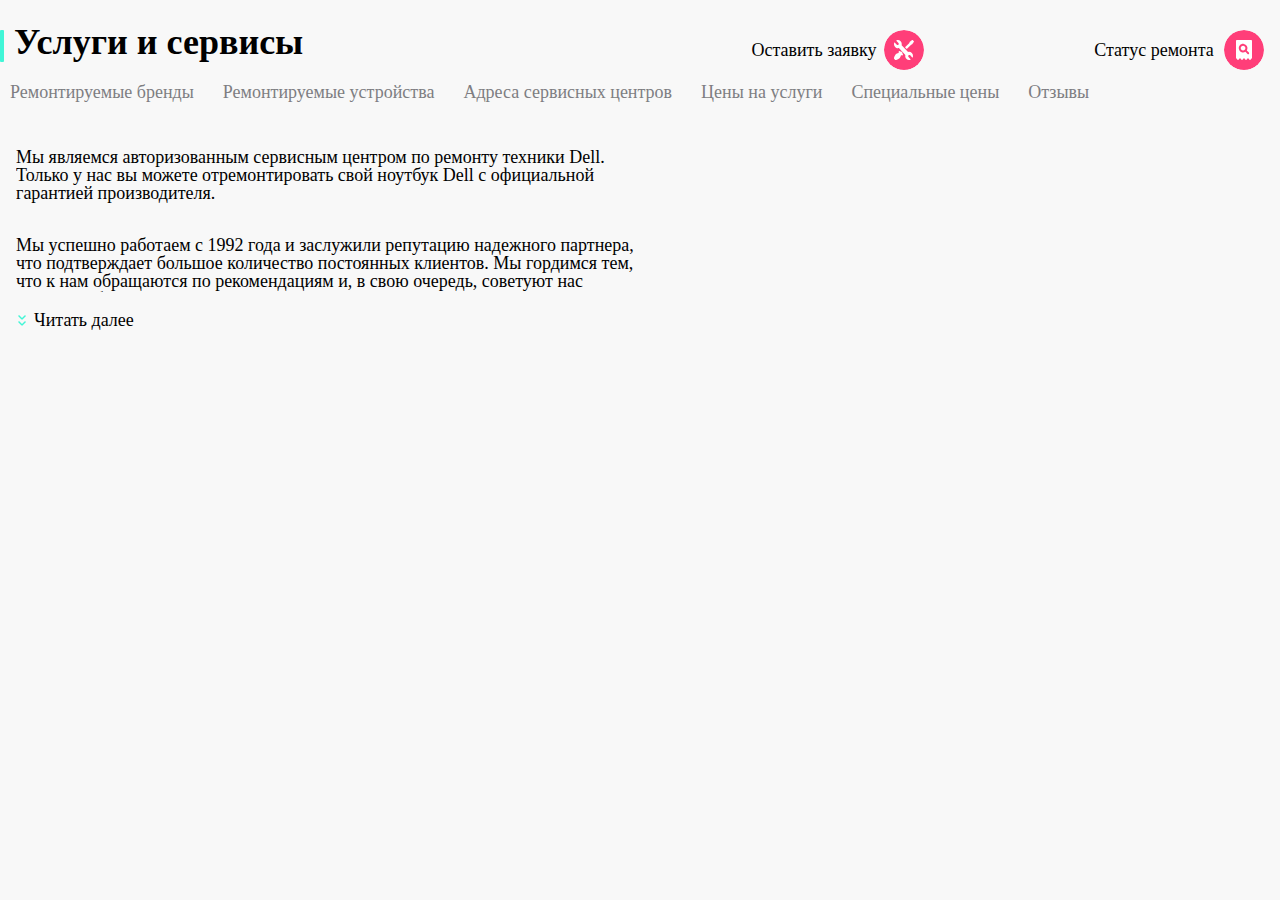
==== index.html @ b366f9f3 "Update index.html" ====
<!DOCTYPE html>
<html lang="ru">
<head>
    <meta charset="UTF-8">
    <meta name="viewport" content="width=device-width, initial-scale=1.0">
    <title>CPS</title>
    <link rel="stylesheet" href="base.css">
    <link rel="stylesheet" href="../Font/TTLakes/stylesheet.css">

</head>
<body>
<header class="header">
    <div class="menu_upper">
        <button class="round-button upper-menu__icon_burger-button"></button>
        <div class="divider1"></div>
        <a href="#" class="header-nav__btn"><img src="/img/Group.svg" alt="Логотип компании CPS"></a>

        <button class="round-button upper-menu__icon_call-button"></button>
        <button class="round-button upper-menu__icon_chat-button"></button>
        <button class="round-button upper-menu__icon_profile-button"></button>

        <div class="divider2"></div>
        <button class="round-button upper-menu__icon_repair-button"></button>
        <button class="round-button upper-menu__icon_check-status-button"></button>
    </div>
</header>

<main class="main">
    <div class="main__title">
        <div class="highlight"></div>
        <h1>Услуги и сервисы</h1>
        <div class="upper-menu__icon-full">
            <a href="ya.ru"><button class="round-button upper-menu__icon_repair-button-full"></button></a>
            <a href="ya.ru"><button class="round-button upper-menu__icon_check-status-button-full"></button></a>
        </div>
    </div>
    <nav class="main__menu">
        <ul class="slide__menu">
            <li><a class="slide__button" href="#">Ремонтируемые бренды</a></li>
            <li><a class="slide__button" href="#">Ремонтируемые устройства</a></li>
            <li><a class="slide__button" href="#">Адреса сервисных центров</a></li>
            <li><a class="slide__button" href="#">Цены на услуги</a></li>
            <li><a class="slide__button" href="#">Специальные цены</a></li>
            <li><a class="slide__button" href="#">Отзывы</a></li>
        </ul>
    </nav>
    <div class="block1">
        <div class="block1__block2">
            <div class="block1__text">
                <p class="block__text">Мы являемся авторизованным сервисным центром по ремонту техники Dell. Только у нас вы можете отремонтировать свой ноутбук Dell с официальной гарантией производителя.</p>
                <br>
                <p class="block__text">Мы успешно работаем с 1992 года и заслужили репутацию надежного партнера, что подтверждает большое количество постоянных клиентов. Мы гордимся тем, что к нам обращаются по рекомендациям и, в свою очередь, советуют нас родным и близким.</p>
            </div>
            <button class="button-b"> <img src="/img/expand.png" alt="Стрелка в низ читать далее">Читать далее</button>
        </div>

        <div class="background__img"><img src="/img/svg_full/MG3223.png" alt=""></div>
    </div>
</main>

</body>
</html>
---- base.css ----
@font-face {
    font-family: 'TT Lakes';
    src: url(Font/TTLakes/TTLakes-Medium.woff) format('woff');
    font-weight: 600;
    font-style: normal;
}

@font-face {
    font-family: 'TT Lakes';
    src: url(Font/TTLakes/TTLakes-Regular.woff) format('woff');
    font-weight: 300;
    font-style: normal;
}

@font-face {
    font-family: 'TT Lakes';
    src: url(Font/TTLakes/TTLakes-Bold.woff) format('woff');
    font-weight: 900;
    font-style: normal;
}
* {
    margin: 0;
    padding: 0;
    font-family: 'TTLakes', serif;
    list-style-type: none;
    text-decoration: none;
}
body{
    font-family: 'TT Lakes', serif;
    font-size: 18px;
    line-height: 24px;
    overflow: hidden;
    /*letter-spacing: 2px;*/
    background-color: #F8F8F8;
}

.wrapper{
    width: 100%;
}
button{
    outline: none;
    border: 0;
    background: transparent;
}
.round-button{
    height: 40px;
    width: 40px;
    border-radius: 20px;
    /*background-color: #FF3E79;*/
}

.menu_upper{
    display: flex;

}
.menu_upper ul {
    display: flex;
    justify-content: space-between;
}
.block1__text{
    display: flex;
    flex-direction: column;
}
.block1__text{
    margin-left: 16px;
    font-size: 16px;
    line-height: 18px;
    display: -webkit-box;
    -webkit-box-orient: vertical;
    -webkit-line-clamp: 4;
    overflow: hidden;
    !important;
}
.highlight{
    width: 4px;
    height: 32px;
    border-radius: 1px;
    background: #41F6D7;
}
.slide__button:focus{
    border: 2px solid #B8FFEC;
}
.block__text,
.slide__button,
.button-b{
    font-size: 16px;
}
.button-b{
    display: flex;
    align-items: center;
    padding: 16px 0 0 10px ;
}


.slide__button{
    color: #7E7E82;
}
.block__text,
.background__img{
    padding-top: 16px
}
.upper-menu__icon_burger-button{
    background-image: url("[data-uri]")
}
.upper-menu__icon_call-button{
    background-image: url("[data-uri]");
}
.upper-menu__icon_chat-button{
    background-image: url("[data-uri]");
}
.upper-menu__icon_profile-button{
    background-image: url("[data-uri]");
}
.upper-menu__icon_repair-button,
.upper-menu__icon_repair-button-full{
    background-image: url("[data-uri]");
}
.upper-menu__icon_check-status-button,
.upper-menu__icon_check-status-button-full{
    background-image: url("[data-uri]");

}
.upper-menu__icon_repair-button-full{
    margin-left: -170px;
}



@media (min-width: 320px) {

    .upper-menu__icon_call-button,
    .upper-menu__icon_chat-button,
    .upper-menu__icon_profile-button,
    .upper-menu__icon-full{
        display: none;
    }


    .header-nav__btn{
        margin-right: auto;
    }

    .menu_upper{
        justify-content: space-between;
        padding: 10px;
        margin-top: 10px;
    }

    .menu_upper{
        gap: 16px;
        align-items: center;
    }

    .divider1{
        display: none;
    }

    .divider2{
        width: 2px;
        height: 32px;
        border-radius: 1px;
        background: #EAEAEA;
    }

    .highlight{
        width: 4px;
        height: 32px;
        border-radius: 1px;
        background: #41F6D7;
    }

    .main__title{
        display: flex;
        gap: 10px;
    }

    .slide__menu{
        display: flex;
        gap: 10px;
        align-items: center;
        padding: 10px;
        overflow: auto;
        white-space: nowrap;
    }

    img{
        max-width: 99%;
        height: auto;
    }
    .block1{
        display: flex;
        flex-direction: column;
    }


}
@media (min-width: 768px) {

    .header-nav__btn{
        margin-right: auto;
    }
    .upper-menu__icon_call-button,
    .upper-menu__icon_chat-button,
    .upper-menu__icon_profile-button{
        display: block;
    }


    .divider1{
        display: block;
        width: 2px;
        height: 32px;
        border-radius: 1px;
        background: #EAEAEA;
    }
    .divider2{
        width: 2px;
        height: 32px;
        border-radius: 1px;
        background: #EAEAEA;
    }
    .main__title{
        display: flex;
        gap: 10px;
    }

    .menu_upper{
        justify-content: space-between;
        padding: 10px;
    }

    .round-button{
        gap: 16px;
        align-items: center;
    }

    .button_list2{
        margin-left: auto;
        padding-right: 16px;
    }

    .button_list2 .button{
        display: block;
    }

    .block1__text{
        display: flex;
        justify-content: space-between;
        align-items: stretch;
        height: 160px;
    }

    .background__img{
        display: flex;
        justify-content: space-between;
        align-items: stretch;
    }

    img{
        max-width: 99%;
        height: auto;
        background-position: center;
    }
    .block1{
        display: flex;
        flex-direction: row;
    }
    .block1__block2{
        width: 50%;
    }
    .background__img{
        width: 50%;
    }
    .block1__block2{
        padding-top: 18px;
    }
    .block__text,
    .slide__button,
    .button-b{
        font-size: 18px;
    }


}
@media (min-width: 1120px) {
    .upper-menu__icon_burger-button,
    .divider1,
    .header-nav__btn,
    .upper-menu__icon_call-button,
    .upper-menu__icon_chat-button,
    .upper-menu__icon_profile-button,
    .divider2,
    .upper-menu__icon_repair-button,
    .upper-menu__icon_check-status-button,
    .header-nav__btn,
    .divider1{
        display: none;
    }
    .upper-menu__icon-full{
        display: flex;
        justify-content: space-between;
        gap: 10px;
        margin-left: auto;
        padding-right: 16px;
    }
    .upper-menu__icon-full{
        justify-content: center;
        align-items: center
    }

    .slide__menu{
        display: flex;
        gap: 0;
        row-gap: 10px;
        align-items: center;
        padding: 10px;
        overflow: auto;
        white-space: nowrap;
        flex-wrap: wrap;
    }
    .slide__button{
        margin-right: 29px;
    }
    .upper-menu__icon_repair-button-full,
    .upper-menu__icon_check-status-button-full{
        display: block;
        align-items: center;
        font-size: 18px;

    }
    .upper-menu__icon_repair-button-full::before{
        content: "Оставить заявку";
        align-content: flex-end;
        margin-left: -160px;

    }
    .upper-menu__icon_check-status-button-full::before{
        content: "Статус ремонта";
        align-content: flex-end;
        margin-left: -160px;

    }
    .upper-menu__icon_check-status-button-full{
        margin-left: 160px;
    }
    button{
        padding-right: 20px;
    }
}



}
---- Font/TTLakes/stylesheet.css ----
@font-face {
    font-family: 'TT Lakes';
    src: url('TTLakes-Italic.eot');
    src: local('TT Lakes Italic'), local('TTLakes-Italic'),
        url('TTLakes-Italic.eot?#iefix') format('embedded-opentype'),
        url('TTLakes-Italic.woff') format('woff'),
        url('TTLakes-Italic.ttf') format('truetype');
    font-weight: normal;
    font-style: italic;
}

@font-face {
    font-family: 'TT Lakes Condensed';
    src: url('TTLakesCondensed-ExtraLight.eot');
    src: local('TT Lakes Condensed ExtraLight'), local('TTLakesCondensed-ExtraLight'),
        url('TTLakesCondensed-ExtraLight.eot?#iefix') format('embedded-opentype'),
        url('TTLakesCondensed-ExtraLight.woff') format('woff'),
        url('TTLakesCondensed-ExtraLight.ttf') format('truetype');
    font-weight: 200;
    font-style: normal;
}

@font-face {
    font-family: 'TT Lakes Compressed';
    src: url('TTLakesCompressed-Regular.eot');
    src: local('TT Lakes Compressed Regular'), local('TTLakesCompressed-Regular'),
        url('TTLakesCompressed-Regular.eot?#iefix') format('embedded-opentype'),
        url('TTLakesCompressed-Regular.woff') format('woff'),
        url('TTLakesCompressed-Regular.ttf') format('truetype');
    font-weight: normal;
    font-style: normal;
}

@font-face {
    font-family: 'TT Lakes Compressed';
    src: url('TTLakesCompressed-ThinItalic.eot');
    src: local('TT Lakes Compressed Thin Italic'), local('TTLakesCompressed-ThinItalic'),
        url('TTLakesCompressed-ThinItalic.eot?#iefix') format('embedded-opentype'),
        url('TTLakesCompressed-ThinItalic.woff') format('woff'),
        url('TTLakesCompressed-ThinItalic.ttf') format('truetype');
    font-weight: 100;
    font-style: italic;
}

@font-face {
    font-family: 'TT Lakes Condensed';
    src: url('TTLakesCondensed-Medium.eot');
    src: local('TT Lakes Condensed Medium'), local('TTLakesCondensed-Medium'),
        url('TTLakesCondensed-Medium.eot?#iefix') format('embedded-opentype'),
        url('TTLakesCondensed-Medium.woff') format('woff'),
        url('TTLakesCondensed-Medium.ttf') format('truetype');
    font-weight: 500;
    font-style: normal;
}

@font-face {
    font-family: 'TT Lakes Compressed';
    src: url('TTLakesCompressed-ExtraBoldItalic.eot');
    src: local('TT Lakes Compressed ExtraBold Italic'), local('TTLakesCompressed-ExtraBoldItalic'),
        url('TTLakesCompressed-ExtraBoldItalic.eot?#iefix') format('embedded-opentype'),
        url('TTLakesCompressed-ExtraBoldItalic.woff') format('woff'),
        url('TTLakesCompressed-ExtraBoldItalic.ttf') format('truetype');
    font-weight: 800;
    font-style: italic;
}

@font-face {
    font-family: 'TT Lakes';
    src: url('TTLakes-ExtraLightItalic.eot');
    src: local('TT Lakes ExtraLight Italic'), local('TTLakes-ExtraLightItalic'),
        url('TTLakes-ExtraLightItalic.eot?#iefix') format('embedded-opentype'),
        url('TTLakes-ExtraLightItalic.woff') format('woff'),
        url('TTLakes-ExtraLightItalic.ttf') format('truetype');
    font-weight: 200;
    font-style: italic;
}

@font-face {
    font-family: 'TT Lakes';
    src: url('TTLakes-LightItalic.eot');
    src: local('TT Lakes Light Italic'), local('TTLakes-LightItalic'),
        url('TTLakes-LightItalic.eot?#iefix') format('embedded-opentype'),
        url('TTLakes-LightItalic.woff') format('woff'),
        url('TTLakes-LightItalic.ttf') format('truetype');
    font-weight: 300;
    font-style: italic;
}

@font-face {
    font-family: 'TT Lakes';
    src: url('TTLakes-Thin.eot');
    src: local('TT Lakes Thin'), local('TTLakes-Thin'),
        url('TTLakes-Thin.eot?#iefix') format('embedded-opentype'),
        url('TTLakes-Thin.woff') format('woff'),
        url('TTLakes-Thin.ttf') format('truetype');
    font-weight: 100;
    font-style: normal;
}

@font-face {
    font-family: 'TT Lakes';
    src: url('TTLakes-DemiBoldItalic.eot');
    src: local('TT Lakes DemiBold Italic'), local('TTLakes-DemiBoldItalic'),
        url('TTLakes-DemiBoldItalic.eot?#iefix') format('embedded-opentype'),
        url('TTLakes-DemiBoldItalic.woff') format('woff'),
        url('TTLakes-DemiBoldItalic.ttf') format('truetype');
    font-weight: 600;
    font-style: italic;
}

@font-face {
    font-family: 'TT Lakes Condensed';
    src: url('TTLakesCondensed-Black.eot');
    src: local('TT Lakes Condensed Black'), local('TTLakesCondensed-Black'),
        url('TTLakesCondensed-Black.eot?#iefix') format('embedded-opentype'),
        url('TTLakesCondensed-Black.woff') format('woff'),
        url('TTLakesCondensed-Black.ttf') format('truetype');
    font-weight: 900;
    font-style: normal;
}

@font-face {
    font-family: 'TT Lakes Condensed';
    src: url('TTLakesCondensed-LightItalic.eot');
    src: local('TT Lakes Condensed Light Italic'), local('TTLakesCondensed-LightItalic'),
        url('TTLakesCondensed-LightItalic.eot?#iefix') format('embedded-opentype'),
        url('TTLakesCondensed-LightItalic.woff') format('woff'),
        url('TTLakesCondensed-LightItalic.ttf') format('truetype');
    font-weight: 300;
    font-style: italic;
}

@font-face {
    font-family: 'TT Lakes Condensed';
    src: url('TTLakesCondensed-DemiBold.eot');
    src: local('TT Lakes Condensed DemiBold'), local('TTLakesCondensed-DemiBold'),
        url('TTLakesCondensed-DemiBold.eot?#iefix') format('embedded-opentype'),
        url('TTLakesCondensed-DemiBold.woff') format('woff'),
        url('TTLakesCondensed-DemiBold.ttf') format('truetype');
    font-weight: 600;
    font-style: normal;
}

@font-face {
    font-family: 'TT Lakes Compressed';
    src: url('TTLakesCompressed-ExtraBold.eot');
    src: local('TT Lakes Compressed ExtraBold'), local('TTLakesCompressed-ExtraBold'),
        url('TTLakesCompressed-ExtraBold.eot?#iefix') format('embedded-opentype'),
        url('TTLakesCompressed-ExtraBold.woff') format('woff'),
        url('TTLakesCompressed-ExtraBold.ttf') format('truetype');
    font-weight: 800;
    font-style: normal;
}

@font-face {
    font-family: 'TT Lakes';
    src: url('TTLakes-ExtraBoldItalic.eot');
    src: local('TT Lakes ExtraBold Italic'), local('TTLakes-ExtraBoldItalic'),
        url('TTLakes-ExtraBoldItalic.eot?#iefix') format('embedded-opentype'),
        url('TTLakes-ExtraBoldItalic.woff') format('woff'),
        url('TTLakes-ExtraBoldItalic.ttf') format('truetype');
    font-weight: 800;
    font-style: italic;
}

@font-face {
    font-family: 'TT Lakes';
    src: url('TTLakes-ExtraLight.eot');
    src: local('TT Lakes ExtraLight'), local('TTLakes-ExtraLight'),
        url('TTLakes-ExtraLight.eot?#iefix') format('embedded-opentype'),
        url('TTLakes-ExtraLight.woff') format('woff'),
        url('TTLakes-ExtraLight.ttf') format('truetype');
    font-weight: 200;
    font-style: normal;
}

@font-face {
    font-family: 'TT Lakes Condensed';
    src: url('TTLakesCondensed-Bold.eot');
    src: local('TT Lakes Condensed Bold'), local('TTLakesCondensed-Bold'),
        url('TTLakesCondensed-Bold.eot?#iefix') format('embedded-opentype'),
        url('TTLakesCondensed-Bold.woff') format('woff'),
        url('TTLakesCondensed-Bold.ttf') format('truetype');
    font-weight: bold;
    font-style: normal;
}

@font-face {
    font-family: 'TT Lakes Condensed';
    src: url('TTLakesCondensed-ThinItalic.eot');
    src: local('TT Lakes Condensed Thin Italic'), local('TTLakesCondensed-ThinItalic'),
        url('TTLakesCondensed-ThinItalic.eot?#iefix') format('embedded-opentype'),
        url('TTLakesCondensed-ThinItalic.woff') format('woff'),
        url('TTLakesCondensed-ThinItalic.ttf') format('truetype');
    font-weight: 100;
    font-style: italic;
}

@font-face {
    font-family: 'TT Lakes Condensed';
    src: url('TTLakesCondensed-ExtraBoldItalic.eot');
    src: local('TT Lakes Condensed ExtraBold Italic'), local('TTLakesCondensed-ExtraBoldItalic'),
        url('TTLakesCondensed-ExtraBoldItalic.eot?#iefix') format('embedded-opentype'),
        url('TTLakesCondensed-ExtraBoldItalic.woff') format('woff'),
        url('TTLakesCondensed-ExtraBoldItalic.ttf') format('truetype');
    font-weight: 800;
    font-style: italic;
}

@font-face {
    font-family: 'TT Lakes Compressed';
    src: url('TTLakesCompressed-Medium.eot');
    src: local('TT Lakes Compressed Medium'), local('TTLakesCompressed-Medium'),
        url('TTLakesCompressed-Medium.eot?#iefix') format('embedded-opentype'),
        url('TTLakesCompressed-Medium.woff') format('woff'),
        url('TTLakesCompressed-Medium.ttf') format('truetype');
    font-weight: 500;
    font-style: normal;
}

@font-face {
    font-family: 'TT Lakes Condensed';
    src: url('TTLakesCondensed-Thin.eot');
    src: local('TT Lakes Condensed Thin'), local('TTLakesCondensed-Thin'),
        url('TTLakesCondensed-Thin.eot?#iefix') format('embedded-opentype'),
        url('TTLakesCondensed-Thin.woff') format('woff'),
        url('TTLakesCondensed-Thin.ttf') format('truetype');
    font-weight: 100;
    font-style: normal;
}

@font-face {
    font-family: 'TT Lakes Compressed';
    src: url('TTLakesCompressed-Italic.eot');
    src: local('TT Lakes Compressed Italic'), local('TTLakesCompressed-Italic'),
        url('TTLakesCompressed-Italic.eot?#iefix') format('embedded-opentype'),
        url('TTLakesCompressed-Italic.woff') format('woff'),
        url('TTLakesCompressed-Italic.ttf') format('truetype');
    font-weight: normal;
    font-style: italic;
}

@font-face {
    font-family: 'TT Lakes Compressed';
    src: url('TTLakesCompressed-Light.eot');
    src: local('TT Lakes Compressed Light'), local('TTLakesCompressed-Light'),
        url('TTLakesCompressed-Light.eot?#iefix') format('embedded-opentype'),
        url('TTLakesCompressed-Light.woff') format('woff'),
        url('TTLakesCompressed-Light.ttf') format('truetype');
    font-weight: 300;
    font-style: normal;
}

@font-face {
    font-family: 'TT Lakes Compressed';
    src: url('TTLakesCompressed-LightItalic.eot');
    src: local('TT Lakes Compressed Light Italic'), local('TTLakesCompressed-LightItalic'),
        url('TTLakesCompressed-LightItalic.eot?#iefix') format('embedded-opentype'),
        url('TTLakesCompressed-LightItalic.woff') format('woff'),
        url('TTLakesCompressed-LightItalic.ttf') format('truetype');
    font-weight: 300;
    font-style: italic;
}

@font-face {
    font-family: 'TT Lakes Condensed';
    src: url('TTLakesCondensed-Regular.eot');
    src: local('TT Lakes Condensed Regular'), local('TTLakesCondensed-Regular'),
        url('TTLakesCondensed-Regular.eot?#iefix') format('embedded-opentype'),
        url('TTLakesCondensed-Regular.woff') format('woff'),
        url('TTLakesCondensed-Regular.ttf') format('truetype');
    font-weight: normal;
    font-style: normal;
}

@font-face {
    font-family: 'TT Lakes Condensed';
    src: url('TTLakesCondensed-Light.eot');
    src: local('TT Lakes Condensed Light'), local('TTLakesCondensed-Light'),
        url('TTLakesCondensed-Light.eot?#iefix') format('embedded-opentype'),
        url('TTLakesCondensed-Light.woff') format('woff'),
        url('TTLakesCondensed-Light.ttf') format('truetype');
    font-weight: 300;
    font-style: normal;
}

@font-face {
    font-family: 'TT Lakes';
    src: url('TTLakes-Bold.eot');
    src: local('TT Lakes Bold'), local('TTLakes-Bold'),
        url('TTLakes-Bold.eot?#iefix') format('embedded-opentype'),
        url('TTLakes-Bold.woff') format('woff'),
        url('TTLakes-Bold.ttf') format('truetype');
    font-weight: bold;
    font-style: normal;
}

@font-face {
    font-family: 'TT Lakes';
    src: url('TTLakes-DemiBold.eot');
    src: local('TT Lakes DemiBold'), local('TTLakes-DemiBold'),
        url('TTLakes-DemiBold.eot?#iefix') format('embedded-opentype'),
        url('TTLakes-DemiBold.woff') format('woff'),
        url('TTLakes-DemiBold.ttf') format('truetype');
    font-weight: 600;
    font-style: normal;
}

@font-face {
    font-family: 'TT Lakes Compressed';
    src: url('TTLakesCompressed-Thin.eot');
    src: local('TT Lakes Compressed Thin'), local('TTLakesCompressed-Thin'),
        url('TTLakesCompressed-Thin.eot?#iefix') format('embedded-opentype'),
        url('TTLakesCompressed-Thin.woff') format('woff'),
        url('TTLakesCompressed-Thin.ttf') format('truetype');
    font-weight: 100;
    font-style: normal;
}

@font-face {
    font-family: 'TT Lakes';
    src: url('TTLakes-Black.eot');
    src: local('TT Lakes Black'), local('TTLakes-Black'),
        url('TTLakes-Black.eot?#iefix') format('embedded-opentype'),
        url('TTLakes-Black.woff') format('woff'),
        url('TTLakes-Black.ttf') format('truetype');
    font-weight: 900;
    font-style: normal;
}

@font-face {
    font-family: 'TT Lakes';
    src: url('TTLakes-MediumItalic.eot');
    src: local('TT Lakes Medium Italic'), local('TTLakes-MediumItalic'),
        url('TTLakes-MediumItalic.eot?#iefix') format('embedded-opentype'),
        url('TTLakes-MediumItalic.woff') format('woff'),
        url('TTLakes-MediumItalic.ttf') format('truetype');
    font-weight: 500;
    font-style: italic;
}

@font-face {
    font-family: 'TT Lakes Condensed';
    src: url('TTLakesCondensed-ExtraBold.eot');
    src: local('TT Lakes Condensed ExtraBold'), local('TTLakesCondensed-ExtraBold'),
        url('TTLakesCondensed-ExtraBold.eot?#iefix') format('embedded-opentype'),
        url('TTLakesCondensed-ExtraBold.woff') format('woff'),
        url('TTLakesCondensed-ExtraBold.ttf') format('truetype');
    font-weight: 800;
    font-style: normal;
}

@font-face {
    font-family: 'TT Lakes Condensed';
    src: url('TTLakesCondensed-ExtraLightItalic.eot');
    src: local('TT Lakes Condensed ExtraLight Italic'), local('TTLakesCondensed-ExtraLightItalic'),
        url('TTLakesCondensed-ExtraLightItalic.eot?#iefix') format('embedded-opentype'),
        url('TTLakesCondensed-ExtraLightItalic.woff') format('woff'),
        url('TTLakesCondensed-ExtraLightItalic.ttf') format('truetype');
    font-weight: 200;
    font-style: italic;
}

@font-face {
    font-family: 'TT Lakes';
    src: url('TTLakes-Medium.eot');
    src: local('TT Lakes Medium'), local('TTLakes-Medium'),
        url('TTLakes-Medium.eot?#iefix') format('embedded-opentype'),
        url('TTLakes-Medium.woff') format('woff'),
        url('TTLakes-Medium.ttf') format('truetype');
    font-weight: 500;
    font-style: normal;
}

@font-face {
    font-family: 'TT Lakes Condensed';
    src: url('TTLakesCondensed-DemiBoldItalic.eot');
    src: local('TT Lakes Condensed DemiBold Italic'), local('TTLakesCondensed-DemiBoldItalic'),
        url('TTLakesCondensed-DemiBoldItalic.eot?#iefix') format('embedded-opentype'),
        url('TTLakesCondensed-DemiBoldItalic.woff') format('woff'),
        url('TTLakesCondensed-DemiBoldItalic.ttf') format('truetype');
    font-weight: 600;
    font-style: italic;
}

@font-face {
    font-family: 'TT Lakes Compressed';
    src: url('TTLakesCompressed-BoldItalic.eot');
    src: local('TT Lakes Compressed Bold Italic'), local('TTLakesCompressed-BoldItalic'),
        url('TTLakesCompressed-BoldItalic.eot?#iefix') format('embedded-opentype'),
        url('TTLakesCompressed-BoldItalic.woff') format('woff'),
        url('TTLakesCompressed-BoldItalic.ttf') format('truetype');
    font-weight: bold;
    font-style: italic;
}

@font-face {
    font-family: 'TT Lakes Compressed';
    src: url('TTLakesCompressed-ExtraLightItalic.eot');
    src: local('TT Lakes Compressed ExtraLight Italic'), local('TTLakesCompressed-ExtraLightItalic'),
        url('TTLakesCompressed-ExtraLightItalic.eot?#iefix') format('embedded-opentype'),
        url('TTLakesCompressed-ExtraLightItalic.woff') format('woff'),
        url('TTLakesCompressed-ExtraLightItalic.ttf') format('truetype');
    font-weight: 200;
    font-style: italic;
}

@font-face {
    font-family: 'TT Lakes';
    src: url('TTLakes-Regular.eot');
    src: local('TT Lakes Regular'), local('TTLakes-Regular'),
        url('TTLakes-Regular.eot?#iefix') format('embedded-opentype'),
        url('TTLakes-Regular.woff') format('woff'),
        url('TTLakes-Regular.ttf') format('truetype');
    font-weight: normal;
    font-style: normal;
}

@font-face {
    font-family: 'TT Lakes';
    src: url('TTLakes-BoldItalic.eot');
    src: local('TT Lakes Bold Italic'), local('TTLakes-BoldItalic'),
        url('TTLakes-BoldItalic.eot?#iefix') format('embedded-opentype'),
        url('TTLakes-BoldItalic.woff') format('woff'),
        url('TTLakes-BoldItalic.ttf') format('truetype');
    font-weight: bold;
    font-style: italic;
}

@font-face {
    font-family: 'TT Lakes Condensed';
    src: url('TTLakesCondensed-MediumItalic.eot');
    src: local('TT Lakes Condensed Medium Italic'), local('TTLakesCondensed-MediumItalic'),
        url('TTLakesCondensed-MediumItalic.eot?#iefix') format('embedded-opentype'),
        url('TTLakesCondensed-MediumItalic.woff') format('woff'),
        url('TTLakesCondensed-MediumItalic.ttf') format('truetype');
    font-weight: 500;
    font-style: italic;
}

@font-face {
    font-family: 'TT Lakes Condensed';
    src: url('TTLakesCondensed-Italic.eot');
    src: local('TT Lakes Condensed Italic'), local('TTLakesCondensed-Italic'),
        url('TTLakesCondensed-Italic.eot?#iefix') format('embedded-opentype'),
        url('TTLakesCondensed-Italic.woff') format('woff'),
        url('TTLakesCondensed-Italic.ttf') format('truetype');
    font-weight: normal;
    font-style: italic;
}

@font-face {
    font-family: 'TT Lakes';
    src: url('TTLakes-ThinItalic.eot');
    src: local('TT Lakes Thin Italic'), local('TTLakes-ThinItalic'),
        url('TTLakes-ThinItalic.eot?#iefix') format('embedded-opentype'),
        url('TTLakes-ThinItalic.woff') format('woff'),
        url('TTLakes-ThinItalic.ttf') format('truetype');
    font-weight: 100;
    font-style: italic;
}

@font-face {
    font-family: 'TT Lakes Compressed';
    src: url('TTLakesCompressed-DemiBold.eot');
    src: local('TT Lakes Compressed DemiBold'), local('TTLakesCompressed-DemiBold'),
        url('TTLakesCompressed-DemiBold.eot?#iefix') format('embedded-opentype'),
        url('TTLakesCompressed-DemiBold.woff') format('woff'),
        url('TTLakesCompressed-DemiBold.ttf') format('truetype');
    font-weight: 600;
    font-style: normal;
}

@font-face {
    font-family: 'TT Lakes';
    src: url('TTLakes-BlackItalic.eot');
    src: local('TT Lakes Black Italic'), local('TTLakes-BlackItalic'),
        url('TTLakes-BlackItalic.eot?#iefix') format('embedded-opentype'),
        url('TTLakes-BlackItalic.woff') format('woff'),
        url('TTLakes-BlackItalic.ttf') format('truetype');
    font-weight: 900;
    font-style: italic;
}

@font-face {
    font-family: 'TT Lakes Compressed';
    src: url('TTLakesCompressed-Bold.eot');
    src: local('TT Lakes Compressed Bold'), local('TTLakesCompressed-Bold'),
        url('TTLakesCompressed-Bold.eot?#iefix') format('embedded-opentype'),
        url('TTLakesCompressed-Bold.woff') format('woff'),
        url('TTLakesCompressed-Bold.ttf') format('truetype');
    font-weight: bold;
    font-style: normal;
}

@font-face {
    font-family: 'TT Lakes Condensed';
    src: url('TTLakesCondensed-BlackItalic.eot');
    src: local('TT Lakes Condensed Black Italic'), local('TTLakesCondensed-BlackItalic'),
        url('TTLakesCondensed-BlackItalic.eot?#iefix') format('embedded-opentype'),
        url('TTLakesCondensed-BlackItalic.woff') format('woff'),
        url('TTLakesCondensed-BlackItalic.ttf') format('truetype');
    font-weight: 900;
    font-style: italic;
}

@font-face {
    font-family: 'TT Lakes Compressed';
    src: url('TTLakesCompressed-MediumItalic.eot');
    src: local('TT Lakes Compressed Medium Italic'), local('TTLakesCompressed-MediumItalic'),
        url('TTLakesCompressed-MediumItalic.eot?#iefix') format('embedded-opentype'),
        url('TTLakesCompressed-MediumItalic.woff') format('woff'),
        url('TTLakesCompressed-MediumItalic.ttf') format('truetype');
    font-weight: 500;
    font-style: italic;
}

@font-face {
    font-family: 'TT Lakes Condensed';
    src: url('TTLakesCondensed-BoldItalic.eot');
    src: local('TT Lakes Condensed Bold Italic'), local('TTLakesCondensed-BoldItalic'),
        url('TTLakesCondensed-BoldItalic.eot?#iefix') format('embedded-opentype'),
        url('TTLakesCondensed-BoldItalic.woff') format('woff'),
        url('TTLakesCondensed-BoldItalic.ttf') format('truetype');
    font-weight: bold;
    font-style: italic;
}

@font-face {
    font-family: 'TT Lakes Compressed';
    src: url('TTLakesCompressed-ExtraLight.eot');
    src: local('TT Lakes Compressed ExtraLight'), local('TTLakesCompressed-ExtraLight'),
        url('TTLakesCompressed-ExtraLight.eot?#iefix') format('embedded-opentype'),
        url('TTLakesCompressed-ExtraLight.woff') format('woff'),
        url('TTLakesCompressed-ExtraLight.ttf') format('truetype');
    font-weight: 200;
    font-style: normal;
}

@font-face {
    font-family: 'TT Lakes';
    src: url('TTLakes-ExtraBold.eot');
    src: local('TT Lakes ExtraBold'), local('TTLakes-ExtraBold'),
        url('TTLakes-ExtraBold.eot?#iefix') format('embedded-opentype'),
        url('TTLakes-ExtraBold.woff') format('woff'),
        url('TTLakes-ExtraBold.ttf') format('truetype');
    font-weight: 800;
    font-style: normal;
}

@font-face {
    font-family: 'TT Lakes Compressed';
    src: url('TTLakesCompressed-DemiBoldItalic.eot');
    src: local('TT Lakes Compressed DemiBold Italic'), local('TTLakesCompressed-DemiBoldItalic'),
        url('TTLakesCompressed-DemiBoldItalic.eot?#iefix') format('embedded-opentype'),
        url('TTLakesCompressed-DemiBoldItalic.woff') format('woff'),
        url('TTLakesCompressed-DemiBoldItalic.ttf') format('truetype');
    font-weight: 600;
    font-style: italic;
}

@font-face {
    font-family: 'TT Lakes Compressed';
    src: url('TTLakesCompressed-BlackItalic.eot');
    src: local('TT Lakes Compressed Black Italic'), local('TTLakesCompressed-BlackItalic'),
        url('TTLakesCompressed-BlackItalic.eot?#iefix') format('embedded-opentype'),
        url('TTLakesCompressed-BlackItalic.woff') format('woff'),
        url('TTLakesCompressed-BlackItalic.ttf') format('truetype');
    font-weight: 900;
    font-style: italic;
}

@font-face {
    font-family: 'TT Lakes';
    src: url('TTLakes-Light.eot');
    src: local('TT Lakes Light'), local('TTLakes-Light'),
        url('TTLakes-Light.eot?#iefix') format('embedded-opentype'),
        url('TTLakes-Light.woff') format('woff'),
        url('TTLakes-Light.ttf') format('truetype');
    font-weight: 300;
    font-style: normal;
}

@font-face {
    font-family: 'TT Lakes Compressed';
    src: url('TTLakesCompressed-Black.eot');
    src: local('TT Lakes Compressed Black'), local('TTLakesCompressed-Black'),
        url('TTLakesCompressed-Black.eot?#iefix') format('embedded-opentype'),
        url('TTLakesCompressed-Black.woff') format('woff'),
        url('TTLakesCompressed-Black.ttf') format('truetype');
    font-weight: 900;
    font-style: normal;
}
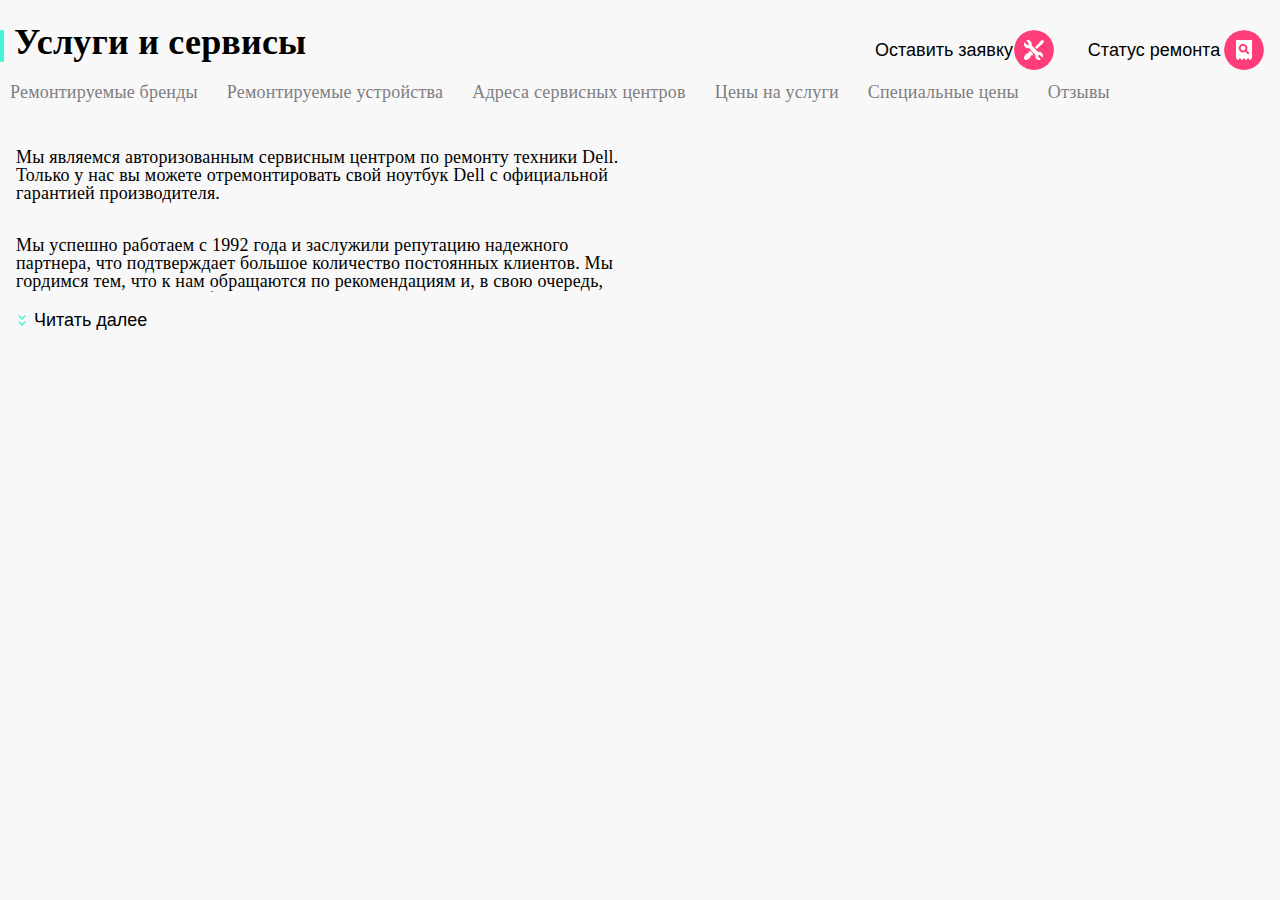
==== commit 8bedce3d: "Update index.html" ====
--- a/index.html
+++ b/index.html
@@ -13,7 +13,7 @@
     <div class="menu_upper">
         <button class="round-button upper-menu__icon_burger-button"></button>
         <div class="divider1"></div>
-        <a href="#" class="header-nav__btn"><img src="/img/Group.svg" alt="Логотип компании CPS"></a>
+        <a href="#" class="header-nav__btn"><img src="img/Group.svg" alt="Логотип компании CPS"></a>
 
         <button class="round-button upper-menu__icon_call-button"></button>
         <button class="round-button upper-menu__icon_chat-button"></button>
@@ -51,10 +51,10 @@
                 <br>
                 <p class="block__text">Мы успешно работаем с 1992 года и заслужили репутацию надежного партнера, что подтверждает большое количество постоянных клиентов. Мы гордимся тем, что к нам обращаются по рекомендациям и, в свою очередь, советуют нас родным и близким.</p>
             </div>
-            <button class="button-b"> <img src="/img/expand.png" alt="Стрелка в низ читать далее">Читать далее</button>
+            <button class="button-b"> <img src="img/expand.png" alt="Стрелка в низ читать далее">Читать далее</button>
         </div>
 
-        <div class="background__img"><img src="/img/svg_full/MG3223.png" alt=""></div>
+        <div class="background__img"><img src="img/svg_full/MG3223.png" alt=""></div>
     </div>
 </main>
 
--- a/base.css
+++ b/base.css
@@ -1,38 +1,40 @@
-
+@import url("Font/TTLakes/stylesheet.css");
 @font-face {
-    font-family: 'TT Lakes';
-    src: url(Font/TTLakes/TTLakes-Medium.woff) format('woff');
+    font-family: 'TT Lakes-M';
+    src: url("Font/TTLakes/TTLakes-Medium.woff") format('woff');
     font-weight: 600;
     font-style: normal;
 }
 
 @font-face {
-    font-family: 'TT Lakes';
-    src: url(Font/TTLakes/TTLakes-Regular.woff) format('woff');
+    font-family: 'TT Lakes-R';
+    src: url("Font/TTLakes/TTLakes-Regular.woff") format('woff');
     font-weight: 300;
     font-style: normal;
 }
 
 @font-face {
-    font-family: 'TT Lakes';
-    src: url(Font/TTLakes/TTLakes-Bold.woff) format('woff');
+    font-family: 'TT Lakes-B';
+    src: url("Font/TTLakes/TTLakes-Bold.woff") format('woff');
     font-weight: 900;
     font-style: normal;
 }
 * {
     margin: 0;
     padding: 0;
-    font-family: 'TTLakes', serif;
     list-style-type: none;
     text-decoration: none;
 }
 body{
-    font-family: 'TT Lakes', serif;
+    /*font-family: 'TT Lakes';*/
     font-size: 18px;
     line-height: 24px;
     overflow: hidden;
-    /*letter-spacing: 2px;*/
+    letter-spacing: 0.2px;
     background-color: #F8F8F8;
+}
+.slide__menu{
+    font-family: 'TTLakes-M';
 }
 
 .wrapper{
@@ -122,7 +124,7 @@
 
 }
 .upper-menu__icon_repair-button-full{
-    margin-left: -170px;
+    margin-left: -30px;
 }
 
 
@@ -348,7 +350,3 @@
         padding-right: 20px;
     }
 }
-
-
-
-}
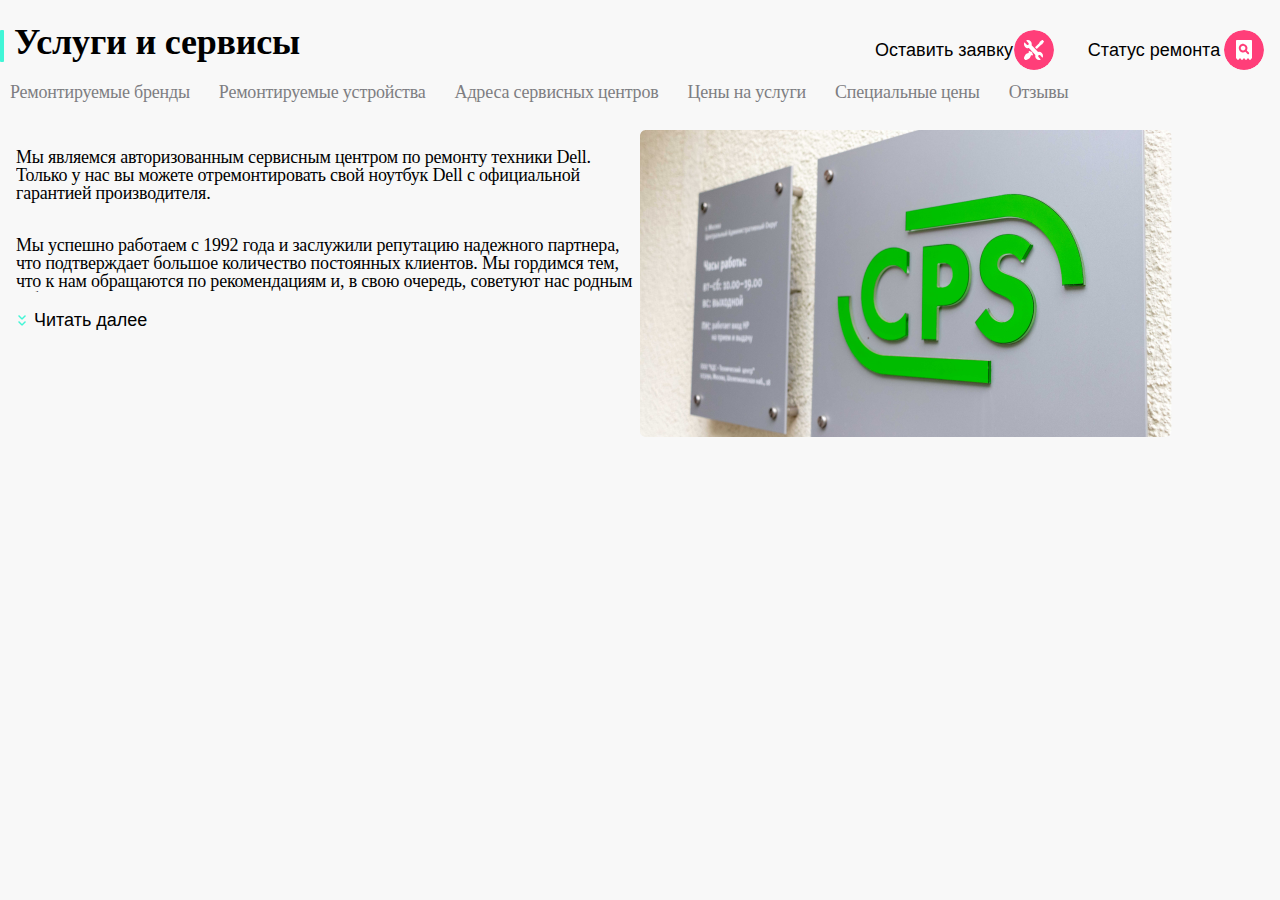
==== commit d499faff: "Update index.html" ====
--- a/index.html
+++ b/index.html
@@ -54,7 +54,7 @@
             <button class="button-b"> <img src="img/expand.png" alt="Стрелка в низ читать далее">Читать далее</button>
         </div>
 
-        <div class="background__img"><img src="img/svg_full/MG3223.png" alt=""></div>
+        <div class="background__img"><img src="img/MG3223.png" alt=""></div>
     </div>
 </main>
 
--- a/base.css
+++ b/base.css
@@ -30,7 +30,7 @@
     font-size: 18px;
     line-height: 24px;
     overflow: hidden;
-    letter-spacing: 0.2px;
+    letter-spacing: -0.2px;
     background-color: #F8F8F8;
 }
 .slide__menu{
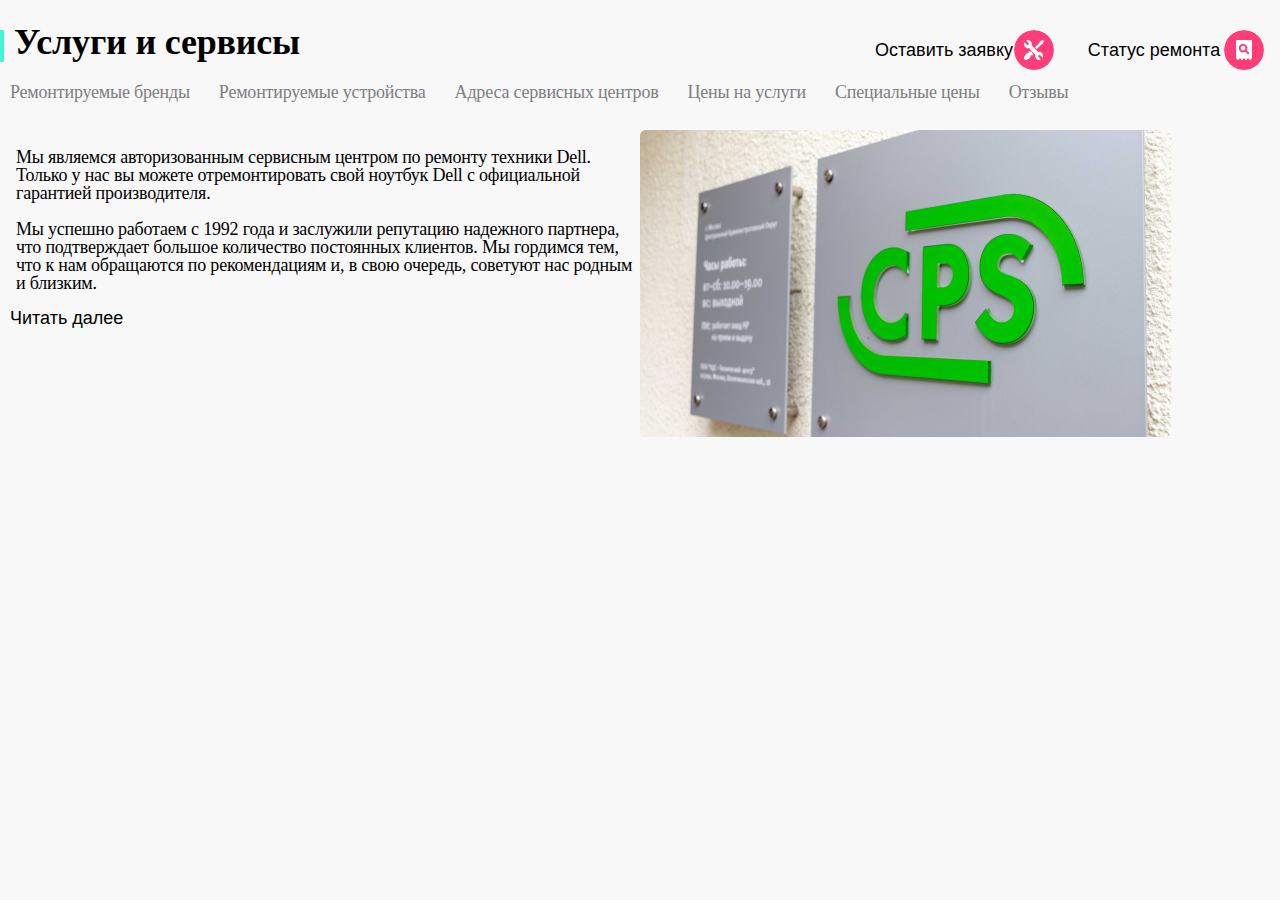
==== commit 9ad993ba: "Update index.html" ====
--- a/index.html
+++ b/index.html
@@ -11,29 +11,30 @@
 <body>
 <header class="header">
     <div class="menu_upper">
-        <button class="round-button upper-menu__icon_burger-button"></button>
+        <button class="round-button button__active-a upper-menu__icon_burger-button"></button>
         <div class="divider1"></div>
-        <a href="#" class="header-nav__btn"><img src="img/Group.svg" alt="Логотип компании CPS"></a>
+        <a href="#" class="header-nav__btn"><div></div></a>
 
-        <button class="round-button upper-menu__icon_call-button"></button>
-        <button class="round-button upper-menu__icon_chat-button"></button>
-        <button class="round-button upper-menu__icon_profile-button"></button>
+        <button class="round-button button__active-b upper-menu__icon_call-button"></button>
+        <button class="round-button button__active-b upper-menu__icon_chat-button"></button>
+        <button class="round-button button__active-b upper-menu__icon_profile-button"></button>
 
         <div class="divider2"></div>
-        <button class="round-button upper-menu__icon_repair-button"></button>
-        <button class="round-button upper-menu__icon_check-status-button"></button>
+        <button class="round-button button__active-a upper-menu__icon_repair-button"></button>
+        <button class="round-button button__active-a upper-menu__icon_check-status-button"></button>
     </div>
 </header>
 
 <main class="main">
     <div class="main__title">
         <div class="highlight"></div>
-        <h1>Услуги и сервисы</h1>
+        <h1 class="main__text">Услуги и сервисы</h1>
         <div class="upper-menu__icon-full">
-            <a href="ya.ru"><button class="round-button upper-menu__icon_repair-button-full"></button></a>
-            <a href="ya.ru"><button class="round-button upper-menu__icon_check-status-button-full"></button></a>
+            <a href="#"><button class="round-button button__active-c upper-menu__icon_repair-button-full"></button></a>
+            <a href="#"><button class="round-button button__active-c upper-menu__icon_check-status-button-full"></button></a>
         </div>
     </div>
+
     <nav class="main__menu">
         <ul class="slide__menu">
             <li><a class="slide__button" href="#">Ремонтируемые бренды</a></li>
@@ -44,14 +45,14 @@
             <li><a class="slide__button" href="#">Отзывы</a></li>
         </ul>
     </nav>
+
     <div class="block1">
         <div class="block1__block2">
             <div class="block1__text">
                 <p class="block__text">Мы являемся авторизованным сервисным центром по ремонту техники Dell. Только у нас вы можете отремонтировать свой ноутбук Dell с официальной гарантией производителя.</p>
-                <br>
                 <p class="block__text">Мы успешно работаем с 1992 года и заслужили репутацию надежного партнера, что подтверждает большое количество постоянных клиентов. Мы гордимся тем, что к нам обращаются по рекомендациям и, в свою очередь, советуют нас родным и близким.</p>
             </div>
-            <button class="button-b"> <img src="img/expand.png" alt="Стрелка в низ читать далее">Читать далее</button>
+            <button class="button-b"><span class="button-text"></span>Читать далее</button>
         </div>
 
         <div class="background__img"><img src="img/MG3223.png" alt=""></div>
@@ -61,4 +62,3 @@
 </body>
 </html>
 
-
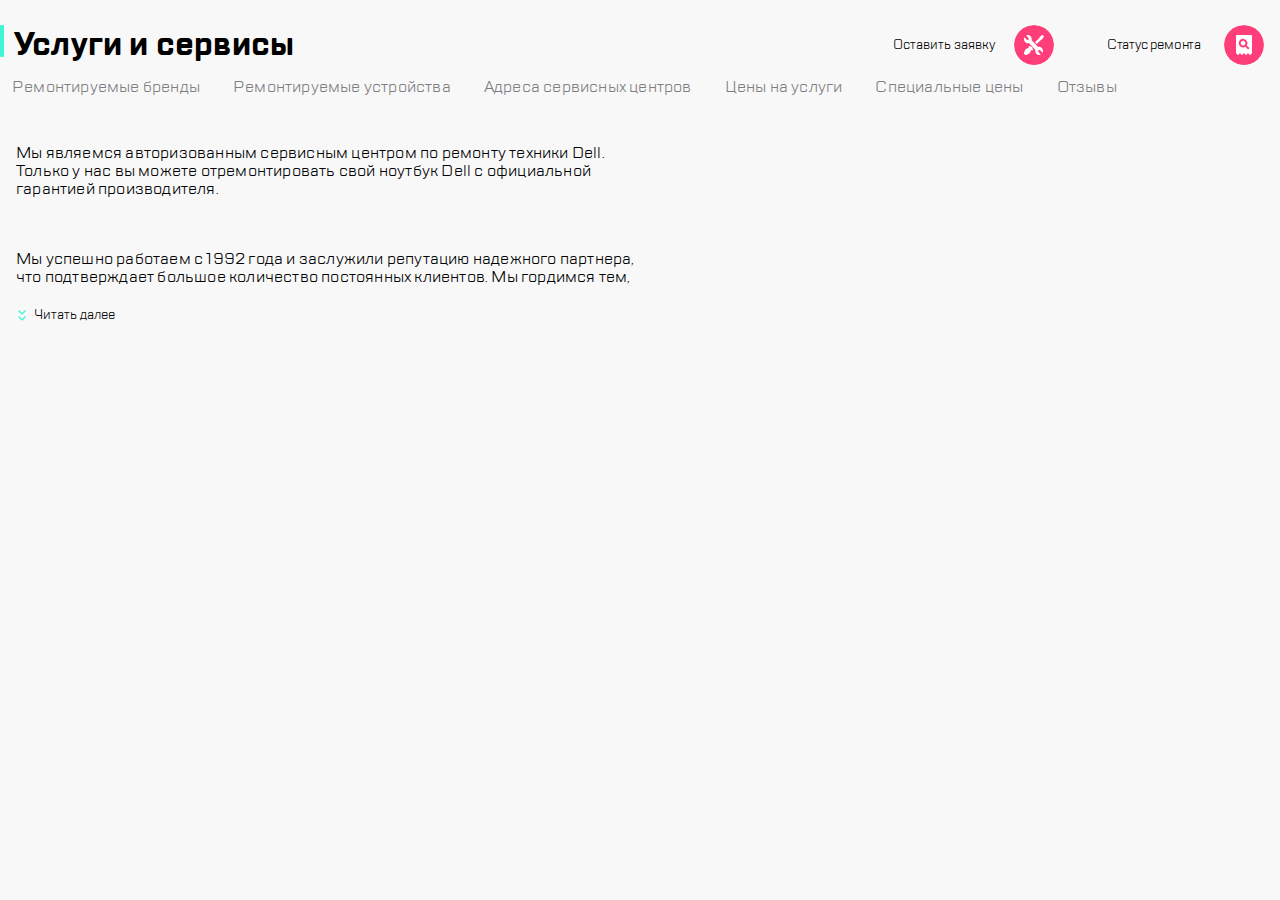
==== commit 068435c0: "Update index.html" ====
--- a/index.html
+++ b/index.html
@@ -49,13 +49,13 @@
     <div class="block1">
         <div class="block1__block2">
             <div class="block1__text">
-                <p class="block__text">Мы являемся авторизованным сервисным центром по ремонту техники Dell. Только у нас вы можете отремонтировать свой ноутбук Dell с официальной гарантией производителя.</p>
+                <p class="block__text">Мы являемся авторизованным сервисным центром по ремонту техники Dell. Только у нас вы можете отремонтировать свой ноутбук Dell с официальной гарантией производителя.</p><br>
                 <p class="block__text">Мы успешно работаем с 1992 года и заслужили репутацию надежного партнера, что подтверждает большое количество постоянных клиентов. Мы гордимся тем, что к нам обращаются по рекомендациям и, в свою очередь, советуют нас родным и близким.</p>
             </div>
             <button class="button-b"><span class="button-text"></span>Читать далее</button>
         </div>
 
-        <div class="background__img"><img src="img/MG3223.png" alt=""></div>
+        <div class="background__img"><img src="/img/svg_full/MG3223.png" alt=""></div>
     </div>
 </main>
 
--- a/base.css
+++ b/base.css
@@ -1,40 +1,29 @@
-@import url("Font/TTLakes/stylesheet.css");
 @font-face {
-    font-family: 'TT Lakes-M';
-    src: url("Font/TTLakes/TTLakes-Medium.woff") format('woff');
-    font-weight: 600;
+    font-family: 'TT Lakes';
+    src: url("Font/TTLakes/TTLakes-Regular.woff") format('woff');
+    font-weight: 200;
     font-style: normal;
 }
-
-@font-face {
-    font-family: 'TT Lakes-R';
-    src: url("Font/TTLakes/TTLakes-Regular.woff") format('woff');
-    font-weight: 300;
-    font-style: normal;
-}
-
-@font-face {
-    font-family: 'TT Lakes-B';
-    src: url("Font/TTLakes/TTLakes-Bold.woff") format('woff');
-    font-weight: 900;
-    font-style: normal;
-}
 * {
+    font-family: 'TT Lakes', serif;
     margin: 0;
     padding: 0;
     list-style-type: none;
     text-decoration: none;
 }
 body{
-    /*font-family: 'TT Lakes';*/
-    font-size: 18px;
+    font-size: 16px;
     line-height: 24px;
     overflow: hidden;
-    letter-spacing: -0.2px;
+    letter-spacing: 0.2px;
     background-color: #F8F8F8;
 }
-.slide__menu{
-    font-family: 'TTLakes-M';
+
+.main__title{
+    padding-top: 25px
+}
+.main__text{
+    align-self: center;
 }
 
 .wrapper{
@@ -49,7 +38,6 @@
     height: 40px;
     width: 40px;
     border-radius: 20px;
-    /*background-color: #FF3E79;*/
 }
 
 .menu_upper{
@@ -60,10 +48,7 @@
     display: flex;
     justify-content: space-between;
 }
-.block1__text{
-    display: flex;
-    flex-direction: column;
-}
+
 .block1__text{
     margin-left: 16px;
     font-size: 16px;
@@ -72,81 +57,105 @@
     -webkit-box-orient: vertical;
     -webkit-line-clamp: 4;
     overflow: hidden;
-    !important;
-}
+}
+
 .highlight{
     width: 4px;
     height: 32px;
     border-radius: 1px;
     background: #41F6D7;
 }
+.slide__button{
+    border: 2px solid #F8F8F8;
+}
 .slide__button:focus{
     border: 2px solid #B8FFEC;
 }
-.block__text,
-.slide__button,
-.button-b{
-    font-size: 16px;
-}
+
 .button-b{
     display: flex;
     align-items: center;
     padding: 16px 0 0 10px ;
 }
-
+.button-text{
+    background-image: url("[data-uri]");
+    width: 24px;
+    height: 24px;
+}
 
 .slide__button{
     color: #7E7E82;
 }
-.block__text,
+
+.block__text{
+    margin: 15px 0;
+}
+
 .background__img{
-    padding-top: 16px
-}
+    margin: 15px 0;
+}
+
 .upper-menu__icon_burger-button{
     background-image: url("[data-uri]")
 }
+
 .upper-menu__icon_call-button{
     background-image: url("[data-uri]");
 }
+
 .upper-menu__icon_chat-button{
     background-image: url("[data-uri]");
 }
+
 .upper-menu__icon_profile-button{
     background-image: url("[data-uri]");
 }
-.upper-menu__icon_repair-button,
+
+.upper-menu__icon_repair-button{
+    background-image: url("[data-uri]");
+}
+
 .upper-menu__icon_repair-button-full{
     background-image: url("[data-uri]");
 }
-.upper-menu__icon_check-status-button,
+
+.upper-menu__icon_check-status-button{
+    background-image: url("[data-uri]");
+}
+
 .upper-menu__icon_check-status-button-full{
     background-image: url("[data-uri]");
-
-}
+}
+
+.header-nav__btn{
+    background-image: url("[data-uri]")
+}
+
 .upper-menu__icon_repair-button-full{
     margin-left: -30px;
 }
-
-
+.block1__text{
+    display: flex;
+    flex-direction: column;
+}
 
 @media (min-width: 320px) {
-
-    .upper-menu__icon_call-button,
-    .upper-menu__icon_chat-button,
-    .upper-menu__icon_profile-button,
-    .upper-menu__icon-full{
+    .button__active-b{
         display: none;
     }
-
+    .button__active-c{
+        display: none;
+    }
 
     .header-nav__btn{
         margin-right: auto;
+        width: 97px;
+        height: 51px;
     }
 
     .menu_upper{
         justify-content: space-between;
         padding: 10px;
-        margin-top: 10px;
     }
 
     .menu_upper{
@@ -194,20 +203,22 @@
         display: flex;
         flex-direction: column;
     }
-
-
 }
 @media (min-width: 768px) {
 
     .header-nav__btn{
         margin-right: auto;
     }
-    .upper-menu__icon_call-button,
-    .upper-menu__icon_chat-button,
-    .upper-menu__icon_profile-button{
+    .button__active-b{
         display: block;
     }
 
+    .block__text{
+        margin: 17px 0;
+    }
+    .background__img {
+        margin: 17px 0;
+    }
 
     .divider1{
         display: block;
@@ -237,15 +248,6 @@
         align-items: center;
     }
 
-    .button_list2{
-        margin-left: auto;
-        padding-right: 16px;
-    }
-
-    .button_list2 .button{
-        display: block;
-    }
-
     .block1__text{
         display: flex;
         justify-content: space-between;
@@ -277,26 +279,10 @@
     .block1__block2{
         padding-top: 18px;
     }
-    .block__text,
-    .slide__button,
-    .button-b{
-        font-size: 18px;
-    }
-
 
 }
 @media (min-width: 1120px) {
-    .upper-menu__icon_burger-button,
-    .divider1,
-    .header-nav__btn,
-    .upper-menu__icon_call-button,
-    .upper-menu__icon_chat-button,
-    .upper-menu__icon_profile-button,
-    .divider2,
-    .upper-menu__icon_repair-button,
-    .upper-menu__icon_check-status-button,
-    .header-nav__btn,
-    .divider1{
+    .menu_upper{
         display: none;
     }
     .upper-menu__icon-full{
@@ -306,6 +292,7 @@
         margin-left: auto;
         padding-right: 16px;
     }
+
     .upper-menu__icon-full{
         justify-content: center;
         align-items: center
@@ -321,14 +308,20 @@
         white-space: nowrap;
         flex-wrap: wrap;
     }
+
     .slide__button{
         margin-right: 29px;
     }
-    .upper-menu__icon_repair-button-full,
+
+    .upper-menu__icon_repair-button-full{
+        display: block;
+        align-items: center;
+    }
+
     .upper-menu__icon_check-status-button-full{
         display: block;
         align-items: center;
-        font-size: 18px;
+        margin-left: 160px;
 
     }
     .upper-menu__icon_repair-button-full::before{
@@ -339,14 +332,13 @@
     }
     .upper-menu__icon_check-status-button-full::before{
         content: "Статус ремонта";
-        align-content: flex-end;
+        letter-spacing: -0.2px;
         margin-left: -160px;
 
     }
-    .upper-menu__icon_check-status-button-full{
-        margin-left: 160px;
-    }
+
     button{
         padding-right: 20px;
     }
 }
+
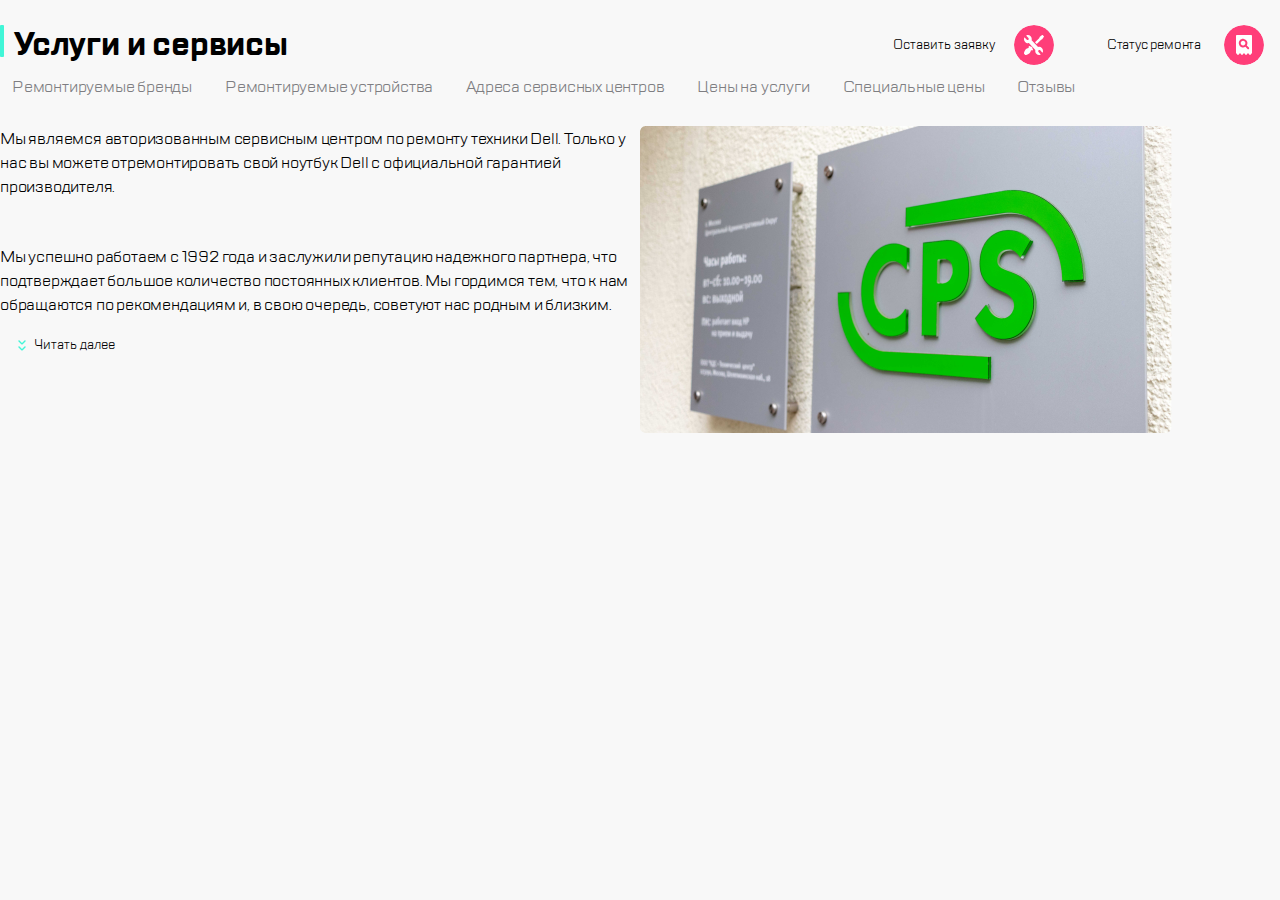
==== commit 6ccf3cd8: "Update index.html" ====
--- a/index.html
+++ b/index.html
@@ -55,7 +55,7 @@
             <button class="button-b"><span class="button-text"></span>Читать далее</button>
         </div>
 
-        <div class="background__img"><img src="/img/svg_full/MG3223.png" alt=""></div>
+        <div class="background__img"><img src="img/MG3223.png" alt="Лого и Время работы "></div>
     </div>
 </main>
 
--- a/base.css
+++ b/base.css
@@ -15,7 +15,7 @@
     font-size: 16px;
     line-height: 24px;
     overflow: hidden;
-    letter-spacing: 0.2px;
+    letter-spacing: -0.2px;
     background-color: #F8F8F8;
 }
 
@@ -42,21 +42,12 @@
 
 .menu_upper{
     display: flex;
-
-}
-.menu_upper ul {
+    justify-content: space-between;
+}
+.block1__text{
     display: flex;
-    justify-content: space-between;
-}
-
-.block1__text{
-    margin-left: 16px;
-    font-size: 16px;
-    line-height: 18px;
-    display: -webkit-box;
-    -webkit-box-orient: vertical;
-    -webkit-line-clamp: 4;
-    overflow: hidden;
+    flex-direction: column;
+
 }
 
 .highlight{
@@ -86,11 +77,6 @@
 .slide__button{
     color: #7E7E82;
 }
-
-.block__text{
-    margin: 15px 0;
-}
-
 .background__img{
     margin: 15px 0;
 }
@@ -140,6 +126,14 @@
 }
 
 @media (min-width: 320px) {
+
+    .block1__text{
+        display: -webkit-box;
+        -webkit-box-orient: vertical;
+        -webkit-line-clamp: 5;
+        overflow: hidden;
+
+    }
     .button__active-b{
         display: none;
     }
@@ -211,10 +205,6 @@
     }
     .button__active-b{
         display: block;
-    }
-
-    .block__text{
-        margin: 17px 0;
     }
     .background__img {
         margin: 17px 0;
@@ -252,7 +242,7 @@
         display: flex;
         justify-content: space-between;
         align-items: stretch;
-        height: 160px;
+        height: 150px;
     }
 
     .background__img{
@@ -281,7 +271,7 @@
     }
 
 }
-@media (min-width: 1120px) {
+@media (min-width: 1120px){
     .menu_upper{
         display: none;
     }
@@ -336,7 +326,9 @@
         margin-left: -160px;
 
     }
-
+    .block1__text{
+        height: 190px;
+    }
     button{
         padding-right: 20px;
     }
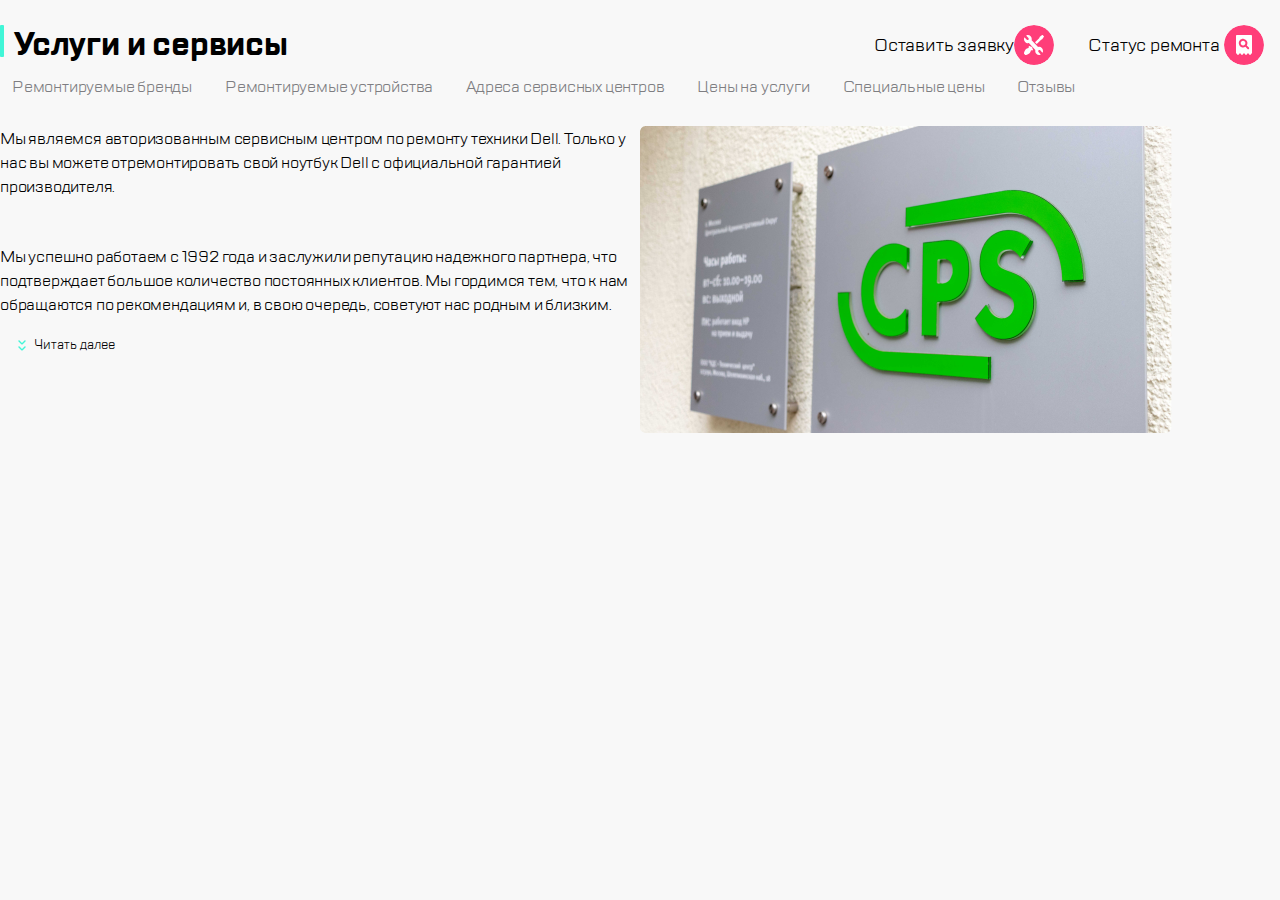
==== commit 0dda35df: "Update index.html" ====
--- a/index.html
+++ b/index.html
@@ -5,7 +5,7 @@
     <meta name="viewport" content="width=device-width, initial-scale=1.0">
     <title>CPS</title>
     <link rel="stylesheet" href="base.css">
-    <link rel="stylesheet" href="../Font/TTLakes/stylesheet.css">
+    <link rel="stylesheet" href="Font/TTLakes/stylesheet.css">
 
 </head>
 <body>
--- a/base.css
+++ b/base.css
@@ -318,12 +318,14 @@
         content: "Оставить заявку";
         align-content: flex-end;
         margin-left: -160px;
-
+        letter-spacing: -0.2px;
+        font-size: 18px;
     }
     .upper-menu__icon_check-status-button-full::before{
         content: "Статус ремонта";
         letter-spacing: -0.2px;
         margin-left: -160px;
+        font-size: 18px;
 
     }
     .block1__text{
